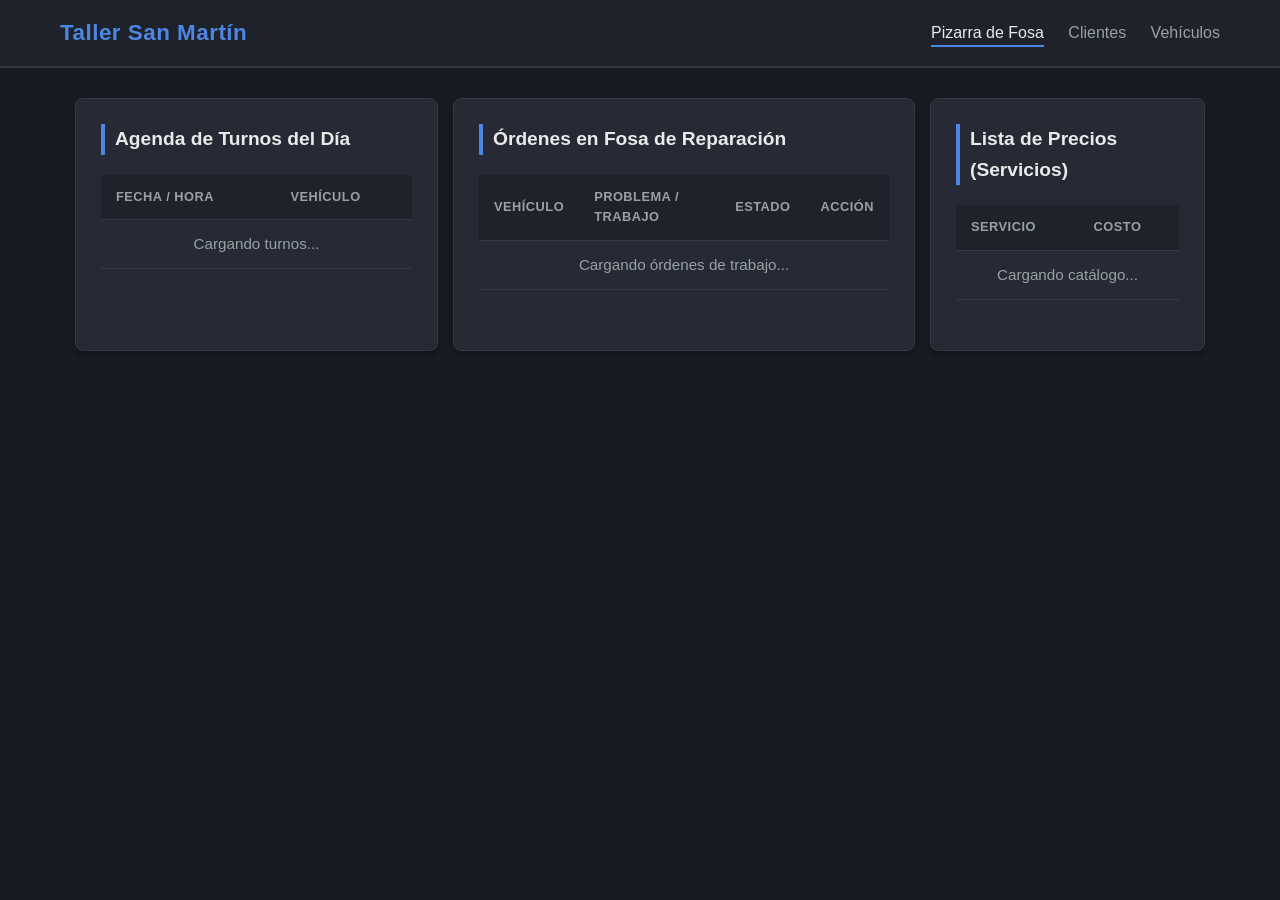
==== index.html @ bef8fdc4 "Front Módulo Fosa: Estructura HTML de index.html con tablero unificado de 3 columnas" ====
<!DOCTYPE html>
<html lang="es">
<head>
    <meta charset="UTF-8">
    <meta name="viewport" content="width=device-width, initial-scale=1.0">
    <title>Taller San Martín - Pizarra de Fosa</title>
    <link rel="stylesheet" href="css/estilos.css">
</head>
<body>

    <header>
        <nav class="navbar">
            <div class="nav-logo">Taller San Martín</div>
            <ul class="nav-links">
                <li><a href="index.html" class="active">Pizarra de Fosa</a></li>
                <li><a href="clientes.html">Clientes</a></li>
                <li><a href="vehiculos.html">Vehículos</a></li>
            </ul>
        </nav>
    </header>

    <main class="container" style="border-spacing: 15px 0;">
        
        <section class="card-tabla" style="width: 33%;">
            <h2>Agenda de Turnos del Día</h2>
            <div class="tabla-responsiva" style="margin-top: 15px;">
                <table>
                    <thead>
                        <tr>
                            <th>Fecha / Hora</th>
                            <th>Vehículo</th>
                        </tr>
                    </thead>
                    <tbody id="tabla-turnos-body">
                        <tr>
                            <td colspan="2" class="text-center">Cargando turnos...</td>
                        </tr>
                    </tbody>
                </table>
            </div>
        </section>

        <section class="card-tabla" style="width: 42%;">
            <h2>Órdenes en Fosa de Reparación</h2>
            <div class="tabla-responsiva" style="margin-top: 15px;">
                <table>
                    <thead>
                        <tr>
                            <th>Vehículo</th>
                            <th>Problema / Trabajo</th>
                            <th>Estado</th>
                            <th>Acción</th>
                        </tr>
                    </thead>
                    <tbody id="tabla-fosa-body">
                        <tr>
                            <td colspan="4" class="text-center">Cargando órdenes de trabajo...</td>
                        </tr>
                    </tbody>
                </table>
            </div>
            <div id="mensaje-feedback" class="feedback"></div>
        </section>

        <section class="card-tabla" style="width: 25%;">
            <h2>Lista de Precios (Servicios)</h2>
            <div class="tabla-responsiva" style="margin-top: 15px;">
                <table>
                    <thead>
                        <tr>
                            <th>Servicio</th>
                            <th>Costo</th>
                        </tr>
                    </thead>
                    <tbody id="tabla-servicios-body">
                        <tr>
                            <td colspan="2" class="text-center">Cargando catálogo...</td>
                        </tr>
                    </tbody>
                </table>
            </div>
        </section>

    </main>

    <script src="js/api.js"></script>
    <script src="js/fosa.js"></script>
</body>
</html>
---- css/estilos.css ----
/* ==========================================================================
   1. RESETEO Y VARIABLES GLOBALES
   ========================================================================== */
* {
    margin: 0;
    padding: 0;
    box-sizing: border-box;
    font-family: 'Segoe UI', Tahoma, Geneva, Verdana, sans-serif;
}

:root {
    --bg-principal: #1e222b;       /* Gris oscuro industrial */
    --bg-card: #252a34;            /* Gris un poco más claro para los bloques */
    --bg-body: #181b22;            /* Fondo profundo de la página */
    --texto-blanco: #eaeaea;       /* Texto principal */
    --texto-mutado: #9aa0a6;       /* Texto secundario o leyendas */
    --acento-azul: #4e86e4;        /* Azul acero para botones y enlaces activos */
    --acento-azul-hover: #3a6fd0;  /* Azul oscuro para el paso del mouse */
    --exito-verde: #2ecc71;        /* Éxito */
    --error-rojo: #e74c3c;         /* Error */
    --borde-sutil: #333945;        /* Bordes de tablas e inputs */
}

body {
    background-color: var(--bg-body);
    color: var(--texto-blanco);
    line-height: 1.6;
}

/* ==========================================================================
   2. MENÚ DE NAVEGACIÓN (HEADER)
   ========================================================================== */
header {
    background-color: var(--bg-principal);
    border-bottom: 2px solid var(--borde-sutil);
    position: sticky;
    top: 0;
    z-index: 100;
}

.navbar {
    max-width: 1200px;
    margin: 0 auto;
    padding: 15px 20px;
    display: table; /* Usamos una estructura clásica y segura en lugar de flex pesado */
    width: 100%;
}

.nav-logo {
    display: table-cell;
    vertical-align: middle;
    font-size: 1.4rem;
    font-weight: bold;
    color: var(--acento-azul);
    letter-spacing: 0.5px;
}

.nav-links {
    display: table-cell;
    text-align: right;
    vertical-align: middle;
    list-style: none;
}

.nav-links li {
    display: inline-block;
    margin-left: 20px;
}

.nav-links a {
    color: var(--texto-mutado);
    text-decoration: none;
    font-size: 1rem;
    font-weight: 500;
    transition: color 0.3s ease;
}

.nav-links a:hover, 
.nav-links a.active {
    color: var(--texto-blanco);
    border-bottom: 2px solid var(--acento-azul);
    padding-bottom: 4px;
}

/* ==========================================================================
   3. MAQUETACIÓN PRINCIPAL (CONTENEDOR DE DOS COLUMNAS)
   ========================================================================== */
.container {
    max-width: 1200px;
    margin: 30px auto;
    padding: 0 20px;
    display: table;
    width: 100%;
    table-layout: fixed;
    border-collapse: separate;
    border-spacing: 20px 0; /* Agrega espacio nativo entre las dos columnas */
}

.card-formulario, 
.card-tabla {
    display: table-cell;
    vertical-align: top;
    background-color: var(--bg-card);
    border-radius: 8px;
    padding: 25px;
    border: 1px solid var(--borde-sutil);
    box-shadow: 0 4px 6px rgba(0, 0, 0, 0.3);
}

.card-formulario {
    width: 35%; /* La columna del formulario es más angosta */
}

.card-tabla {
    width: 65%; /* La columna de la tabla ocupa más espacio */
}

h2 {
    font-size: 1.2rem;
    font-weight: 600;
    margin-bottom: 20px;
    color: var(--texto-blanco);
    border-left: 4px solid var(--acento-azul);
    padding-left: 10px;
}

/* ==========================================================================
   4. COMPONENTES: FORMULARIOS e INPUTS
   ========================================================================== */
.form-group {
    margin-bottom: 18px;
}

.form-group label {
    display: block;
    font-size: 0.9rem;
    margin-bottom: 6px;
    color: var(--texto-mutado);
}

.form-group input {
    width: 100%;
    padding: 10px 12px;
    background-color: var(--bg-principal);
    border: 1px solid var(--borde-sutil);
    border-radius: 4px;
    color: var(--texto-blanco);
    font-size: 0.95rem;
    outline: none;
    transition: border-color 0.3s ease;
}

.form-group input:focus {
    border-color: var(--acento-azul);
}

.btn-guardar {
    width: 100%;
    padding: 12px;
    background-color: var(--acento-azul);
    color: var(--texto-blanco);
    border: none;
    border-radius: 4px;
    font-size: 1rem;
    font-weight: 600;
    cursor: pointer;
    transition: background-color 0.3s ease;
}

.btn-guardar:hover {
    background-color: var(--acento-azul-hover);
}

/* MENSAJES DE ERROR / ÉXITO (CON ANIMACIÓN SUAVE) */
.feedback {
    margin-top: 15px;
    padding: 10px;
    border-radius: 4px;
    font-size: 0.9rem;
    text-align: center;
    
    /* En lugar de ocultar con display: none, usamos opacidad y visibilidad */
    opacity: 0;
    visibility: hidden;
    transform: translateY(-10px); /* Nace un poquito corrido hacia arriba */
    
    /* Declaramos la transición mágica: afectará a la opacidad, el movimiento y la visibilidad */
    transition: opacity 0.4s ease, transform 0.4s ease, visibility 0.4s ease;
}

.feedback.success {
    opacity: 1;
    visibility: visible;
    transform: translateY(0); /* Vuelve a su posición natural */
    background-color: rgba(46, 204, 113, 0.15);
    color: var(--exito-verde);
    border: 1px solid var(--exito-verde);
}

.feedback.error {
    opacity: 1;
    visibility: visible;
    transform: translateY(0); /* Vuelve a su posición natural */
    background-color: rgba(231, 76, 60, 0.15);
    color: var(--error-rojo);
    border: 1px solid var(--error-rojo);
}

/* ==========================================================================
   5. COMPONENTES: TABLAS
   ========================================================================== */
.tabla-responsiva {
    width: 100%;
    overflow-x: auto;
}

table {
    width: 100%;
    border-collapse: collapse;
    text-align: left;
    font-size: 0.95rem;
}

th, td {
    padding: 12px 15px;
    border-bottom: 1px solid var(--borde-sutil);
}

th {
    background-color: var(--bg-principal);
    color: var(--texto-mutado);
    font-weight: 600;
    text-transform: uppercase;
    font-size: 0.8rem;
    letter-spacing: 0.5px;
}

tbody tr:hover {
    background-color: rgba(255, 255, 255, 0.02);
}

.text-center {
    text-align: center;
    color: var(--texto-mutado);
}

/* BOTONES DE ACCIÓN DENTRO DE LA TABLA */
.btn-eliminar {
    background: none;
    border: none;
    color: var(--error-rojo);
    cursor: pointer;
    font-weight: 500;
    font-size: 0.9rem;
}

.btn-eliminar:hover {
    text-decoration: underline;
}
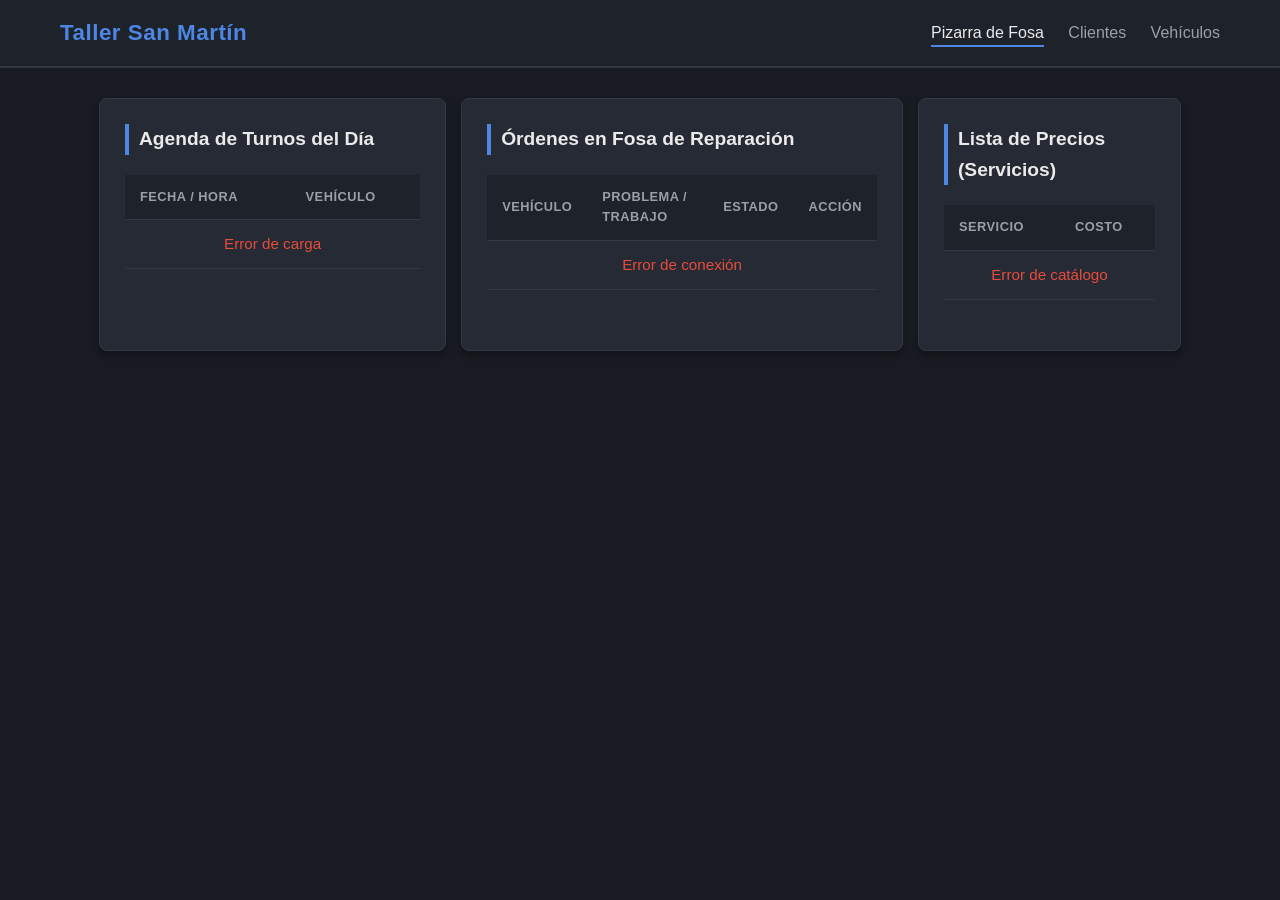
==== commit 7450abeb: "Front Módulo Fosa: Corrección de salto de línea en estados usando white-space nowrap" ====
--- a/index.html
+++ b/index.html
@@ -19,7 +19,7 @@
         </nav>
     </header>
 
-    <main class="container" style="border-spacing: 15px 0;">
+    <main class="container" style="max-width: 90%; width: 98%; border-spacing: 15px 0;">
         
         <section class="card-tabla" style="width: 33%;">
             <h2>Agenda de Turnos del Día</h2>
--- a/css/estilos.css
+++ b/css/estilos.css
@@ -256,4 +256,16 @@
 
 .btn-eliminar:hover {
     text-decoration: underline;
+}
+
+/* CLASE MAESTRA PARA BADGES DE ESTADO (EVITA SALTO DE LÍNEA) */
+.badge-estado {
+    padding: 4px 10px;
+    border-radius: 4px;
+    font-size: 0.85rem;
+    font-weight: 600;
+    display: inline-block;
+    
+    /* Esta es la línea clave que prohíbe el salto de línea automático */
+    white-space: nowrap; 
 }
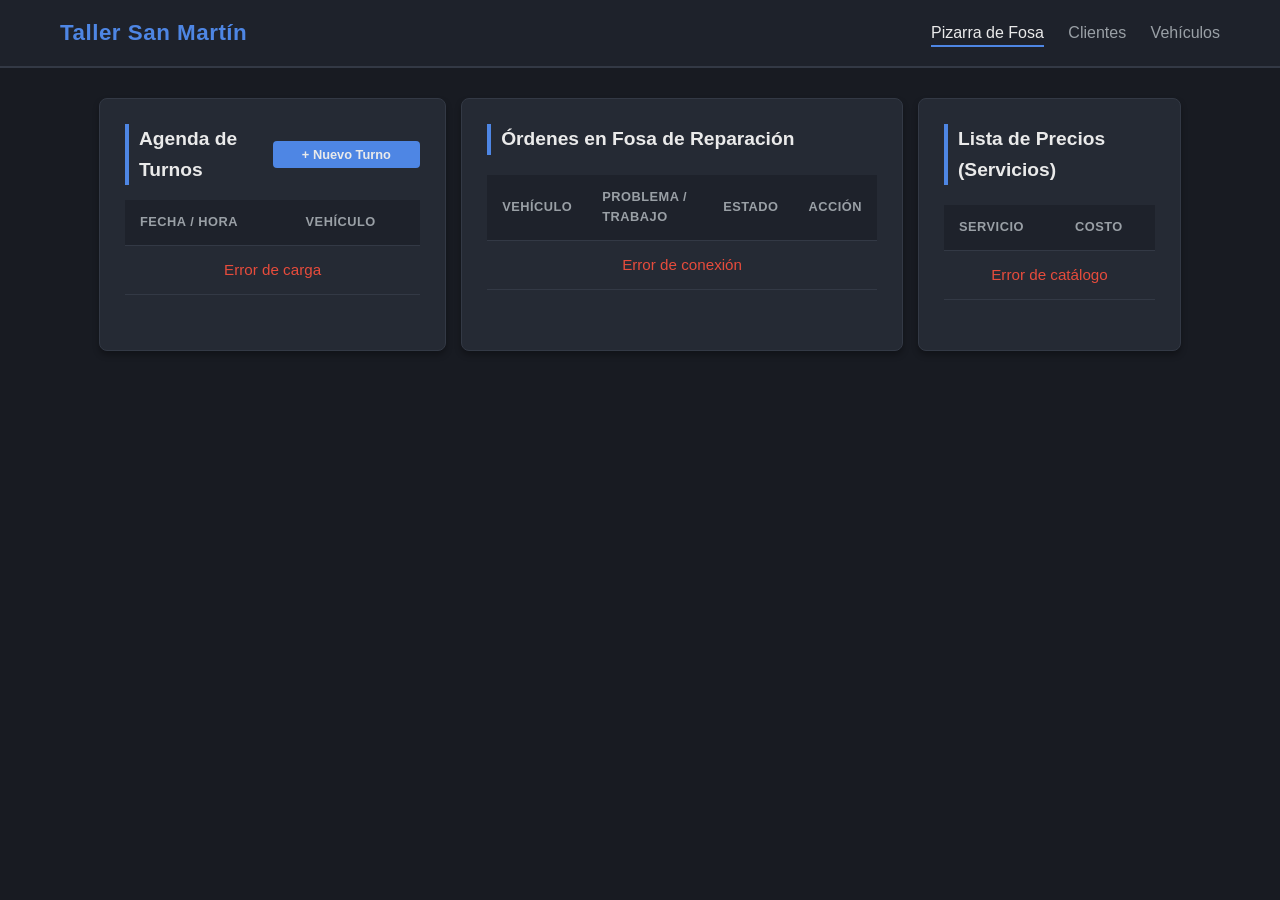
==== commit 6771e2eb: "Front Módulo Turnos: Maquetación de ventana modal flotante y estilos para agendamiento" ====
--- a/index.html
+++ b/index.html
@@ -1,89 +1,202 @@
-<!DOCTYPE html>
+<!doctype html>
 <html lang="es">
-<head>
-    <meta charset="UTF-8">
-    <meta name="viewport" content="width=device-width, initial-scale=1.0">
+  <head>
+    <meta charset="UTF-8" />
+    <meta name="viewport" content="width=device-width, initial-scale=1.0" />
     <title>Taller San Martín - Pizarra de Fosa</title>
-    <link rel="stylesheet" href="css/estilos.css">
-</head>
-<body>
-
+    <link rel="stylesheet" href="css/estilos.css" />
+  </head>
+  <body>
     <header>
-        <nav class="navbar">
-            <div class="nav-logo">Taller San Martín</div>
-            <ul class="nav-links">
-                <li><a href="index.html" class="active">Pizarra de Fosa</a></li>
-                <li><a href="clientes.html">Clientes</a></li>
-                <li><a href="vehiculos.html">Vehículos</a></li>
-            </ul>
-        </nav>
+      <nav class="navbar">
+        <div class="nav-logo">Taller San Martín</div>
+        <ul class="nav-links">
+          <li><a href="index.html" class="active">Pizarra de Fosa</a></li>
+          <li><a href="clientes.html">Clientes</a></li>
+          <li><a href="vehiculos.html">Vehículos</a></li>
+        </ul>
+      </nav>
     </header>
 
-    <main class="container" style="max-width: 90%; width: 98%; border-spacing: 15px 0;">
-        
-        <section class="card-tabla" style="width: 33%;">
-            <h2>Agenda de Turnos del Día</h2>
-            <div class="tabla-responsiva" style="margin-top: 15px;">
-                <table>
-                    <thead>
-                        <tr>
-                            <th>Fecha / Hora</th>
-                            <th>Vehículo</th>
-                        </tr>
-                    </thead>
-                    <tbody id="tabla-turnos-body">
-                        <tr>
-                            <td colspan="2" class="text-center">Cargando turnos...</td>
-                        </tr>
-                    </tbody>
-                </table>
-            </div>
-        </section>
-
-        <section class="card-tabla" style="width: 42%;">
-            <h2>Órdenes en Fosa de Reparación</h2>
-            <div class="tabla-responsiva" style="margin-top: 15px;">
-                <table>
-                    <thead>
-                        <tr>
-                            <th>Vehículo</th>
-                            <th>Problema / Trabajo</th>
-                            <th>Estado</th>
-                            <th>Acción</th>
-                        </tr>
-                    </thead>
-                    <tbody id="tabla-fosa-body">
-                        <tr>
-                            <td colspan="4" class="text-center">Cargando órdenes de trabajo...</td>
-                        </tr>
-                    </tbody>
-                </table>
-            </div>
-            <div id="mensaje-feedback" class="feedback"></div>
-        </section>
-
-        <section class="card-tabla" style="width: 25%;">
-            <h2>Lista de Precios (Servicios)</h2>
-            <div class="tabla-responsiva" style="margin-top: 15px;">
-                <table>
-                    <thead>
-                        <tr>
-                            <th>Servicio</th>
-                            <th>Costo</th>
-                        </tr>
-                    </thead>
-                    <tbody id="tabla-servicios-body">
-                        <tr>
-                            <td colspan="2" class="text-center">Cargando catálogo...</td>
-                        </tr>
-                    </tbody>
-                </table>
-            </div>
-        </section>
-
+    <main
+      class="container"
+      style="max-width: 90%; width: 98%; border-spacing: 15px 0"
+    >
+      <section class="card-tabla" style="width: 33%">
+        <!--<h2>Agenda de Turnos del Día</h2>-->
+        <div
+          style="
+            display: flex;
+            justify-content: space-between;
+            align-items: center;
+            margin-bottom: 15px;
+          "
+        >
+          <h2 style="margin: 0; flex-basis: 50%">Agenda de Turnos</h2>
+          <button
+            class="btn-guardar"
+            style="padding: 6px 12px; font-size: 0.8rem; flex-basis: 50%"
+            onclick="abrirModalTurno()"
+          >
+            + Nuevo Turno
+          </button>
+        </div>
+        <div class="tabla-responsiva" style="margin-top: 15px">
+          <table>
+            <thead>
+              <tr>
+                <th>Fecha / Hora</th>
+                <th>Vehículo</th>
+              </tr>
+            </thead>
+            <tbody id="tabla-turnos-body">
+              <tr>
+                <td colspan="2" class="text-center">Cargando turnos...</td>
+              </tr>
+            </tbody>
+          </table>
+        </div>
+      </section>
+
+      <section class="card-tabla" style="width: 42%">
+        <h2>Órdenes en Fosa de Reparación</h2>
+        <div class="tabla-responsiva" style="margin-top: 15px">
+          <table>
+            <thead>
+              <tr>
+                <th>Vehículo</th>
+                <th>Problema / Trabajo</th>
+                <th>Estado</th>
+                <th>Acción</th>
+              </tr>
+            </thead>
+            <tbody id="tabla-fosa-body">
+              <tr>
+                <td colspan="4" class="text-center">
+                  Cargando órdenes de trabajo...
+                </td>
+              </tr>
+            </tbody>
+          </table>
+        </div>
+        <div id="mensaje-feedback" class="feedback"></div>
+      </section>
+
+      <section class="card-tabla" style="width: 25%">
+        <h2>Lista de Precios (Servicios)</h2>
+        <div class="tabla-responsiva" style="margin-top: 15px">
+          <table>
+            <thead>
+              <tr>
+                <th>Servicio</th>
+                <th>Costo</th>
+              </tr>
+            </thead>
+            <tbody id="tabla-servicios-body">
+              <tr>
+                <td colspan="2" class="text-center">Cargando catálogo...</td>
+              </tr>
+            </tbody>
+          </table>
+        </div>
+      </section>
     </main>
+
+    <div id="modal-turno" class="modal-overlay" style="display: none">
+      <div class="modal-content">
+        <div
+          style="
+            display: flex;
+            justify-content: space-between;
+            align-items: center;
+            margin-bottom: 20px;
+            border-bottom: 1px solid var(--borde-oscuro);
+            padding-bottom: 10px;
+          "
+        >
+          <h3 style="margin: 0; color: var(--acento-azul)">
+            Agendar Nuevo Turno
+          </h3>
+          <span class="modal-cerrar" onclick="cerrarModalTurno()">&times;</span>
+        </div>
+
+        <form id="form-nuevo-turno">
+          <div style="margin-bottom: 15px">
+            <label
+              style="
+                display: block;
+                margin-bottom: 5px;
+                font-size: 0.85rem;
+                color: var(--texto-mutated);
+              "
+              >Seleccionar Vehículo</label
+            >
+            <select
+              id="turno-vehiculo"
+              style="
+                width: 100%;
+                padding: 8px;
+                background: var(--fondo-tarjeta);
+                color: #fff;
+                border: 1px solid var(--borde-oscuro);
+                border-radius: 4px;
+              "
+              required
+            >
+              <option value="">Cargando vehículos...</option>
+            </select>
+          </div>
+
+          <div style="margin-bottom: 20px">
+            <label
+              style="
+                display: block;
+                margin-bottom: 5px;
+                font-size: 0.85rem;
+                color: var(--texto-mutated);
+              "
+              >Fecha y Hora del Turno</label
+            >
+            <input
+              type="datetime-local"
+              id="turno-fecha"
+              style="
+                width: 100%;
+                padding: 8px;
+                background: var(--fondo-tarjeta);
+                color: #fff;
+                border: 1px solid var(--borde-oscuro);
+                border-radius: 4px;
+              "
+              required
+            />
+          </div>
+
+          <div style="display: flex; justify-content: flex-end; gap: 10px">
+            <button
+              type="button"
+              class="btn-cancelar"
+              onclick="cerrarModalTurno()"
+              style="
+                background: transparent;
+                border: 1px solid var(--borde-oscuro);
+                color: var(--texto-mutated);
+                padding: 8px 15px;
+                border-radius: 4px;
+                cursor: pointer;
+              "
+            >
+              Cancelar
+            </button>
+            <button type="submit" class="btn-guardar" style="padding: 8px 15px">
+              Confirmar Turno
+            </button>
+          </div>
+        </form>
+      </div>
+    </div>
 
     <script src="js/api.js"></script>
     <script src="js/fosa.js"></script>
-</body>
-</html>+  </body>
+</html>
--- a/css/estilos.css
+++ b/css/estilos.css
@@ -268,4 +268,75 @@
     
     /* Esta es la línea clave que prohíbe el salto de línea automático */
     white-space: nowrap; 
+}
+
+/* BOTÓN FINALIZAR (ESTILO ÉXITO) */
+.btn-finalizar {
+    background-color: var(--exito-verde);
+    color: #fff;
+    border: none;
+    padding: 6px 12px;
+    border-radius: 4px;
+    font-size: 0.8rem;
+    font-weight: 600;
+    cursor: pointer;
+    transition: background 0.3s ease, transform 0.2s ease;
+}
+
+.btn-finalizar:hover {
+    background-color: #27ae60; /* Un verde un poco más oscuro al pasar el mouse */
+    transform: scale(1.05);
+}
+
+.btn-finalizar:active {
+    transform: scale(0.95);
+}
+
+/* ==========================================================================
+   ESTILOS PARA VENTANAS MODALES FLOTANTES
+   ========================================================================== */
+.modal-overlay {
+    position: fixed;
+    top: 0;
+    left: 0;
+    width: 100vw;
+    height: 100vh;
+    background-color: rgba(0, 0, 0, 0.7); /* Fondo oscuro translúcido */
+    display: flex;
+    justify-content: center;
+    align-items: center;
+    z-index: 1000; /* Asegura que flote por encima de todo */
+}
+
+.modal-content {
+    background-color: #1e1e1e; /* Mismo gris oscuro de tus tarjetas */
+    border: 1px solid var(--borde-oscuro);
+    padding: 25px;
+    border-radius: 8px;
+    width: 100%;
+    max-width: 450px;
+    box-shadow: 0 10px 25px rgba(0, 0, 0, 0.5);
+    animation: modalEntrada 0.3s ease-out;
+}
+
+.modal-cerrar {
+    font-size: 1.5rem;
+    cursor: pointer;
+    color: var(--texto-mutated);
+    transition: color 0.2s;
+}
+
+.modal-cerrar:hover {
+    color: var(--error-rojo);
+}
+
+@keyframes modalEntrada {
+    from {
+        transform: translateY(-20px);
+        opacity: 0;
+    }
+    to {
+        transform: translateY(0);
+        opacity: 1;
+    }
 }
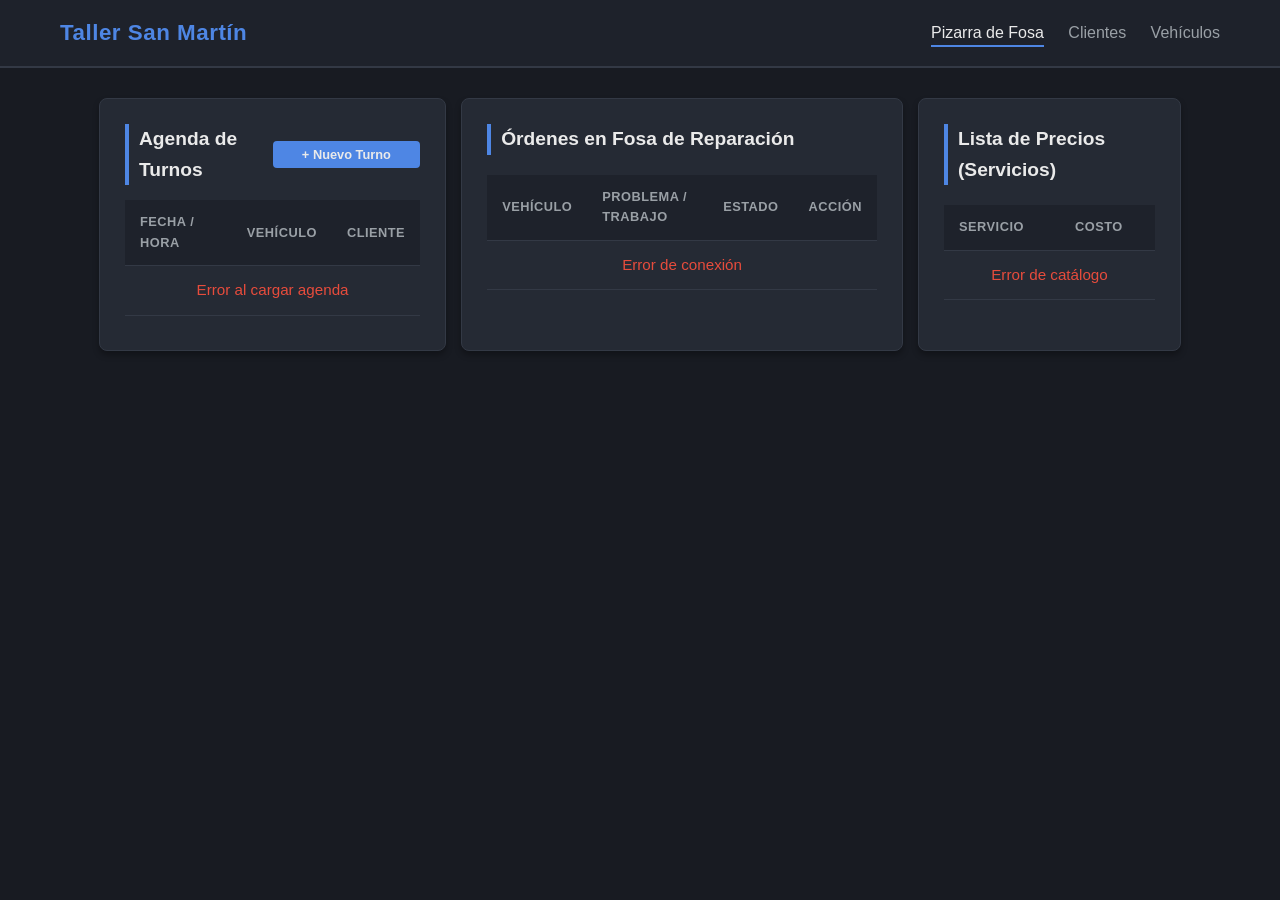
==== commit c627c2f3: "Front Módulo Turnos: Refactorización integral y unificación de escuchas duplicadas en fosa.js" ====
--- a/index.html
+++ b/index.html
@@ -47,6 +47,7 @@
               <tr>
                 <th>Fecha / Hora</th>
                 <th>Vehículo</th>
+                <th>Cliente</th>
               </tr>
             </thead>
             <tbody id="tabla-turnos-body">
--- a/css/estilos.css
+++ b/css/estilos.css
@@ -339,4 +339,9 @@
         transform: translateY(0);
         opacity: 1;
     }
+}
+
+#turno-vehiculo option {
+    background-color: #ffffff !important; 
+    color: #121212 !important;
 }
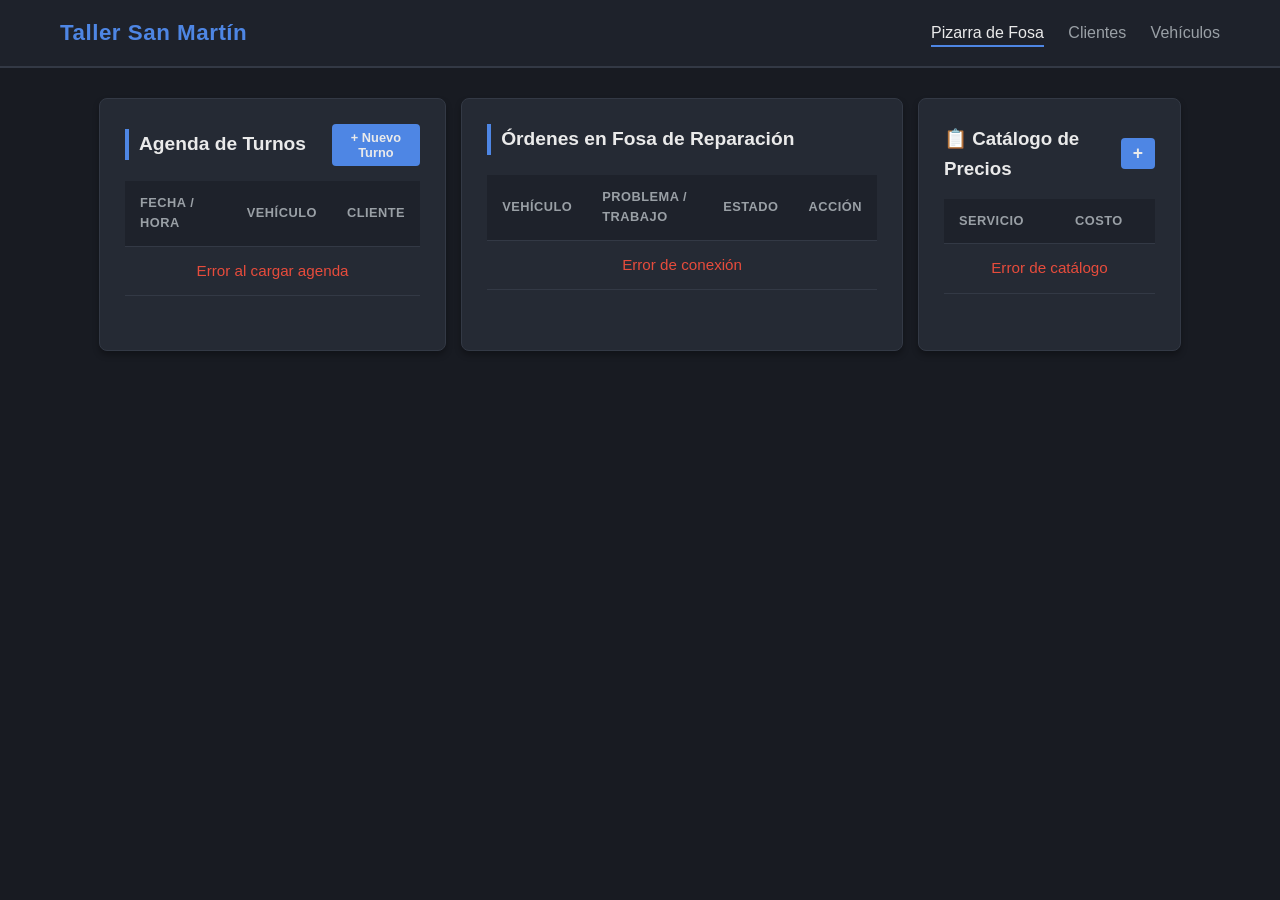
==== commit 8b1492d4: "feat: modulo de precios maquetado y base de datos saneada" ====
--- a/index.html
+++ b/index.html
@@ -32,10 +32,10 @@
             margin-bottom: 15px;
           "
         >
-          <h2 style="margin: 0; flex-basis: 50%">Agenda de Turnos</h2>
+          <h2 style="margin: 0; flex-basis: 70%">Agenda de Turnos</h2>
           <button
             class="btn-guardar"
-            style="padding: 6px 12px; font-size: 0.8rem; flex-basis: 50%"
+            style="padding: 6px 12px; font-size: 0.8rem; flex-basis: 30%"
             onclick="abrirModalTurno()"
           >
             + Nuevo Turno
@@ -84,7 +84,30 @@
       </section>
 
       <section class="card-tabla" style="width: 25%">
-        <h2>Lista de Precios (Servicios)</h2>
+        <div
+          class="columna-header"
+          style="
+            display: flex;
+            justify-content: space-between;
+            align-items: center;
+            margin-bottom: 15px;
+          "
+        >
+          <h3 style="margin: 0; flex-basis: 80%">📋 Catálogo de Precios</h3>
+          <button
+            class="btn-guardar"
+            style="
+              padding: 5px 12px;
+              font-size: 1.1rem;
+              font-weight: bold;
+              margin-top: 0;
+              flex-basis: 10%;
+            "
+            onclick="abrirModalServicio()"
+          >
+            +
+          </button>
+        </div>
         <div class="tabla-responsiva" style="margin-top: 15px">
           <table>
             <thead>
@@ -197,6 +220,66 @@
       </div>
     </div>
 
+    <div id="modal-servicio" class="modal">
+      <div class="modal-content">
+        <h3 class="modal-titulo">⚙️ Registrar Nuevo Servicio</h3>
+
+        <form id="form-nuevo-servicio">
+          <div class="form-group">
+            <label>Nombre del Servicio:</label>
+            <input
+              type="text"
+              id="servicio-nombre"
+              placeholder="Ej: Cambio de Pastillas"
+              required
+            />
+          </div>
+
+          <div class="form-group">
+            <label>Categoría:</label>
+            <input
+              type="text"
+              id="servicio-categoria"
+              placeholder="Ej: Frenos, Mantenimiento"
+              required
+            />
+          </div>
+
+          <div class="form-group">
+            <label>Descripción Breve:</label>
+            <textarea
+              id="servicio-descripcion"
+              placeholder="Detalles del trabajo..."
+              rows="3"
+            ></textarea>
+          </div>
+
+          <div class="form-group">
+            <label>Precio Base ($):</label>
+            <input
+              type="number"
+              id="servicio-precio"
+              placeholder="0"
+              min="0"
+              step="1"
+              required
+            />
+          </div>
+
+          <div class="modal-botones">
+            <button
+              type="button"
+              class="btn-secundario"
+              onclick="cerrarModalServicio()"
+            >
+              Cancelar
+            </button>
+            <button type="submit" class="btn-guardar">Guardar Servicio</button>
+          </div>
+        </form>
+      </div>
+    </div>
+
     <script src="js/api.js"></script>
     <script src="js/fosa.js"></script>
   </body>
--- a/css/estilos.css
+++ b/css/estilos.css
@@ -344,4 +344,87 @@
 #turno-vehiculo option {
     background-color: #ffffff !important; 
     color: #121212 !important;
+}
+
+/* ==========================================================================
+   ESTILOS GESTIÓN DE SERVICIOS (TAREA 1.8)
+   ========================================================================== */
+#modal-servicio.modal {
+    display: none; 
+    position: fixed; 
+    top: 0; 
+    left: 0; 
+    width: 100%; 
+    height: 100%; 
+    background: rgba(0, 0, 0, 0.7); 
+    justify-content: center; 
+    align-items: center; 
+    z-index: 1000;
+}
+
+.columna-header {
+    display: flex;
+    justify-content: space-between;
+    align-items: center;
+    margin-bottom: 15px;
+}
+
+.btn-agregar {
+    padding: 5px 15px;
+    font-size: 1.2rem;
+    font-weight: bold;
+}
+
+.modal-titulo {
+    margin-top: 0;
+    color: var(--acento-azul, #007bff);
+    margin-bottom: 20px;
+}
+
+.form-group {
+    margin-bottom: 15px;
+}
+
+.form-group label {
+    display: block;
+    margin-bottom: 5px;
+    font-size: 0.9rem;
+    color: var(--texto-mutado, #888);
+}
+
+.form-group input, 
+.form-group textarea {
+    width: 100%;
+    padding: 8px;
+    background: #2a2a2a;
+    border: 1px solid #444;
+    color: #fff;
+    border-radius: 4px;
+    box-sizing: border-box;
+}
+
+.form-group textarea {
+    resize: none;
+}
+
+.modal-botones {
+    display: flex;
+    justify-content: flex-end;
+    gap: 10px;
+    margin-top: 20px;
+}
+
+/* Corrección del botón Cancelar */
+.btn-secundario {
+    background: #444;
+    color: #fff;
+    border: none;
+    padding: 8px 15px;
+    border-radius: 4px;
+    cursor: pointer;
+    transition: background 0.2s;
+}
+
+.btn-secundario:hover {
+    background: #555;
 }
